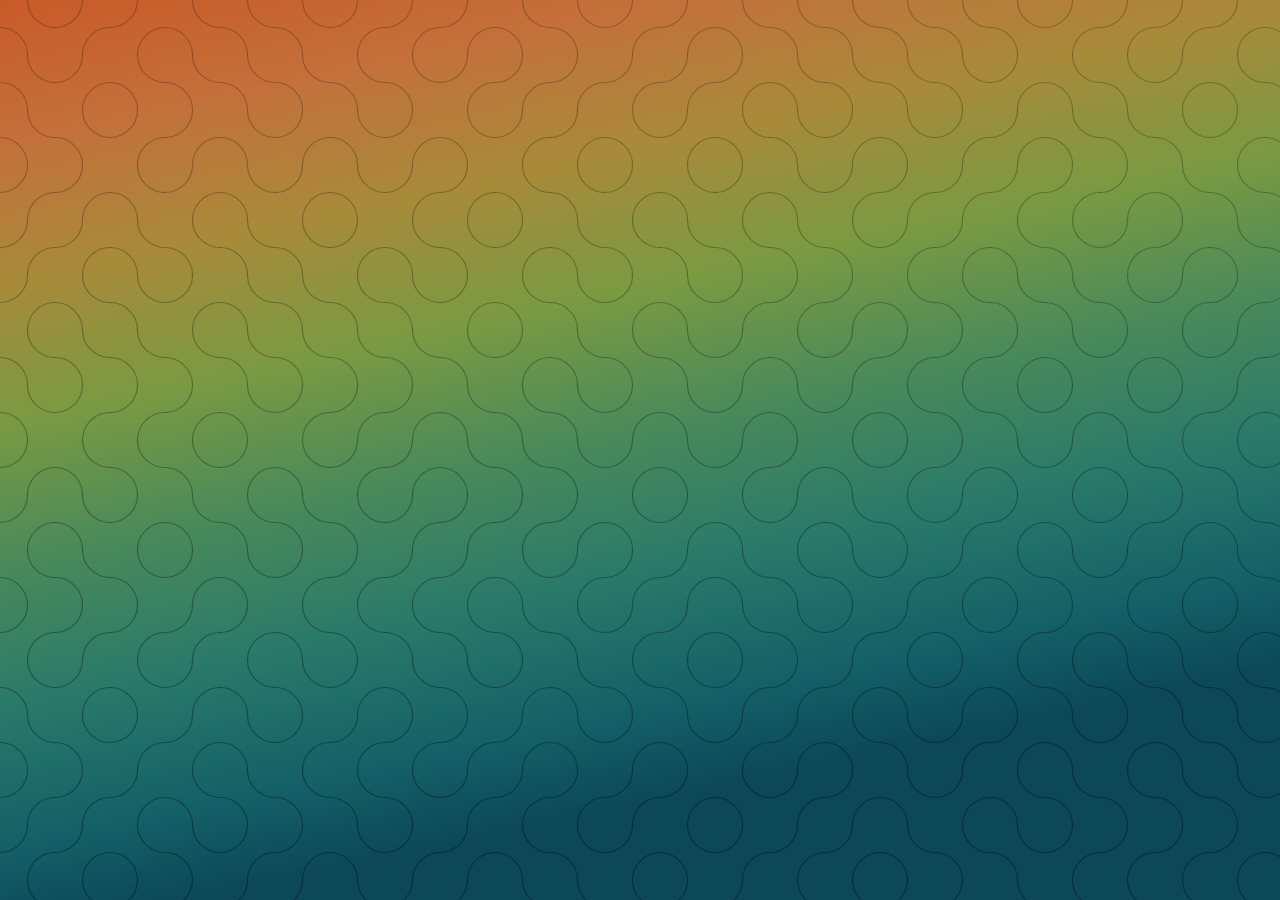
==== background.html @ 3bf6e8b2 "add background.html — vector art mimicking WSO homepage pattern Truchet tile pattern with quarter-ci" ====
<!DOCTYPE html>
<html lang="en">
<head>
  <meta charset="UTF-8" />
  <meta name="viewport" content="width=device-width, initial-scale=1.0" />
  <title>background</title>
  <style>
    body { margin: 0; overflow: hidden; background: #000; }
    canvas { display: block; }
  </style>
</head>
<body>
<canvas id="c"></canvas>
<script>
  const canvas = document.getElementById('c');
  const ctx = canvas.getContext('2d');

  let seed = 42;
  function rand() {
    seed = (seed * 16807) % 2147483647;
    return seed / 2147483647;
  }

  function draw() {
    const w = canvas.width = window.innerWidth;
    const h = canvas.height = window.innerHeight;

    // Gradient: warm orange-red → gold → olive → teal → dark blue-teal
    const grad = ctx.createLinearGradient(0, 0, w * 0.15, h);
    grad.addColorStop(0, '#c85a28');
    grad.addColorStop(0.15, '#c4703a');
    grad.addColorStop(0.3, '#a88a3a');
    grad.addColorStop(0.45, '#7a9a42');
    grad.addColorStop(0.6, '#4a8a5a');
    grad.addColorStop(0.75, '#2a7a6a');
    grad.addColorStop(0.9, '#146068');
    grad.addColorStop(1, '#0c4858');
    ctx.fillStyle = grad;
    ctx.fillRect(0, 0, w, h);

    // Truchet tile curves
    const size = 55;
    const cols = Math.ceil(w / size) + 1;
    const rows = Math.ceil(h / size) + 1;
    const r = size / 2;

    ctx.lineWidth = 1.2;
    ctx.lineCap = 'round';

    seed = 42;
    for (let row = 0; row < rows; row++) {
      for (let col = 0; col < cols; col++) {
        const x = col * size;
        const y = row * size;

        // Slightly vary line darkness based on position
        const t = y / h;
        const alpha = 0.22 + t * 0.12;
        ctx.strokeStyle = 'rgba(0,0,0,' + alpha + ')';

        if (rand() > 0.5) {
          ctx.beginPath();
          ctx.arc(x, y, r, 0, Math.PI / 2);
          ctx.stroke();
          ctx.beginPath();
          ctx.arc(x + size, y + size, r, Math.PI, Math.PI * 1.5);
          ctx.stroke();
        } else {
          ctx.beginPath();
          ctx.arc(x + size, y, r, Math.PI / 2, Math.PI);
          ctx.stroke();
          ctx.beginPath();
          ctx.arc(x, y + size, r, Math.PI * 1.5, Math.PI * 2);
          ctx.stroke();
        }
      }
    }
  }

  window.addEventListener('resize', draw);
  draw();
</script>
</body>
</html>
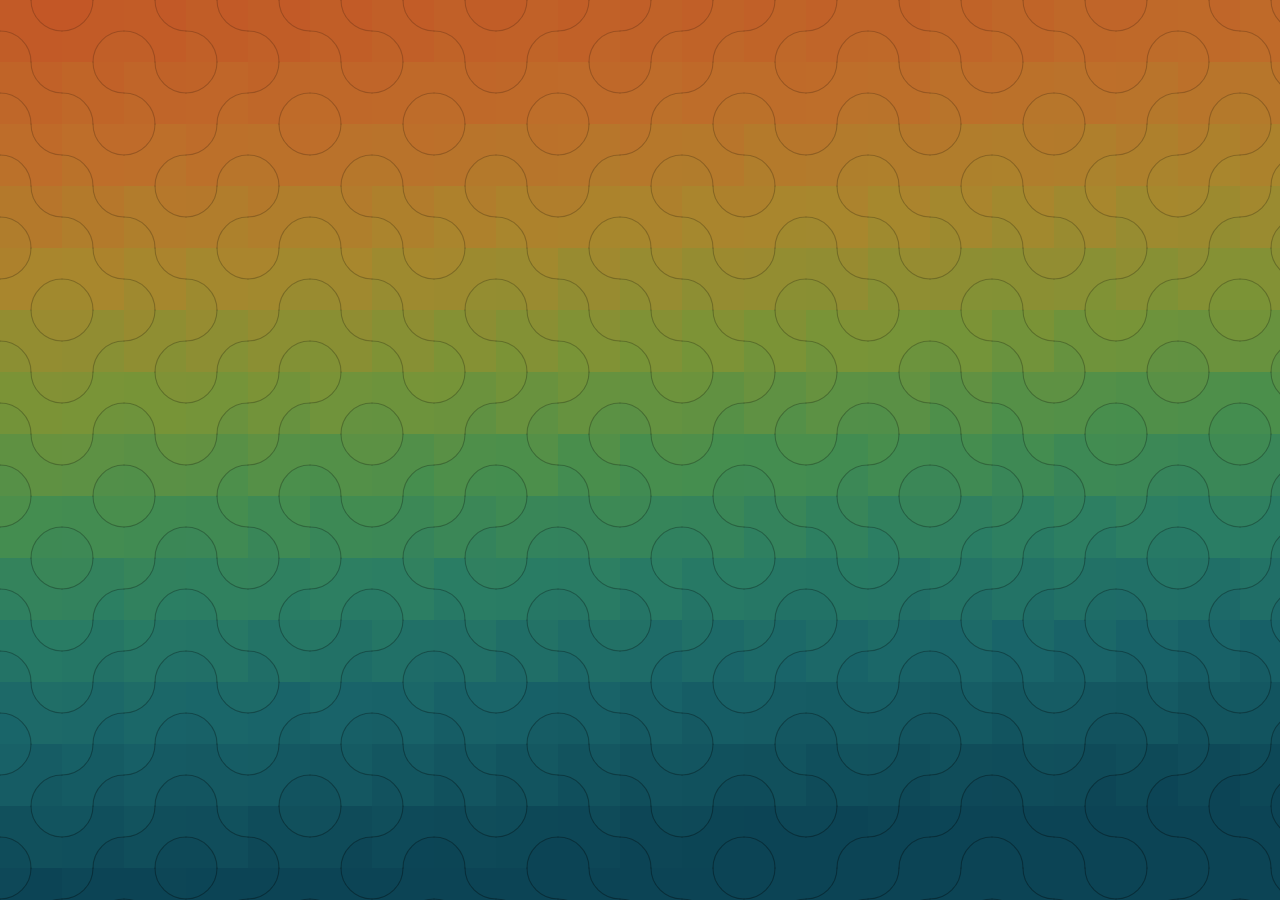
==== commit 06a9cc5b: "rewrite background with filled truchet cells for mosaic look Each tile's two regions are filled with" ====
--- a/background.html
+++ b/background.html
@@ -14,6 +14,7 @@
 <script>
   const canvas = document.getElementById('c');
   const ctx = canvas.getContext('2d');
+  const PI = Math.PI;
 
   let seed = 42;
   function rand() {
@@ -21,56 +22,104 @@
     return seed / 2147483647;
   }
 
+  function colorAt(x, y, w, h) {
+    const t = Math.max(0, Math.min(1, (y / h) + (x / w) * 0.12));
+    const stops = [
+      { p: 0,    r: 195, g: 85,  b: 38 },
+      { p: 0.18, r: 190, g: 110, b: 42 },
+      { p: 0.32, r: 168, g: 135, b: 45 },
+      { p: 0.46, r: 120, g: 148, b: 55 },
+      { p: 0.58, r: 70,  g: 142, b: 78 },
+      { p: 0.7,  r: 42,  g: 125, b: 100 },
+      { p: 0.82, r: 25,  g: 100, b: 105 },
+      { p: 1,    r: 12,  g: 68,  b: 85 }
+    ];
+    let i = 0;
+    while (i < stops.length - 2 && stops[i + 1].p < t) i++;
+    const a = stops[i], b = stops[i + 1];
+    const f = Math.max(0, Math.min(1, (t - a.p) / (b.p - a.p)));
+    return `rgb(${Math.round(a.r + (b.r - a.r) * f)},${Math.round(a.g + (b.g - a.g) * f)},${Math.round(a.b + (b.b - a.b) * f)})`;
+  }
+
   function draw() {
     const w = canvas.width = window.innerWidth;
     const h = canvas.height = window.innerHeight;
+    const S = 62;
+    const r = S / 2;
+    const cols = Math.ceil(w / S) + 2;
+    const rows = Math.ceil(h / S) + 2;
 
-    // Gradient: warm orange-red → gold → olive → teal → dark blue-teal
-    const grad = ctx.createLinearGradient(0, 0, w * 0.15, h);
-    grad.addColorStop(0, '#c85a28');
-    grad.addColorStop(0.15, '#c4703a');
-    grad.addColorStop(0.3, '#a88a3a');
-    grad.addColorStop(0.45, '#7a9a42');
-    grad.addColorStop(0.6, '#4a8a5a');
-    grad.addColorStop(0.75, '#2a7a6a');
-    grad.addColorStop(0.9, '#146068');
-    grad.addColorStop(1, '#0c4858');
-    ctx.fillStyle = grad;
-    ctx.fillRect(0, 0, w, h);
+    // Pass 1: fill cells
+    seed = 42;
+    for (let row = -1; row < rows; row++) {
+      for (let col = -1; col < cols; col++) {
+        const x = col * S;
+        const y = row * S;
+        const orient = rand() > 0.5;
 
-    // Truchet tile curves
-    const size = 55;
-    const cols = Math.ceil(w / size) + 1;
-    const rows = Math.ceil(h / size) + 1;
-    const r = size / 2;
+        // Fill tile background
+        ctx.fillStyle = colorAt(x + S * 0.5, y + S * 0.5, w, h);
+        ctx.fillRect(x, y, S, S);
 
-    ctx.lineWidth = 1.2;
+        if (orient) {
+          // Lobes at top-left and bottom-right
+          ctx.fillStyle = colorAt(x + r * 0.3, y + r * 0.3, w, h);
+          ctx.beginPath();
+          ctx.moveTo(x, y);
+          ctx.arc(x, y, r, 0, PI / 2);
+          ctx.closePath();
+          ctx.fill();
+
+          ctx.fillStyle = colorAt(x + S - r * 0.3, y + S - r * 0.3, w, h);
+          ctx.beginPath();
+          ctx.moveTo(x + S, y + S);
+          ctx.arc(x + S, y + S, r, PI, PI * 1.5);
+          ctx.closePath();
+          ctx.fill();
+        } else {
+          ctx.fillStyle = colorAt(x + S - r * 0.3, y + r * 0.3, w, h);
+          ctx.beginPath();
+          ctx.moveTo(x + S, y);
+          ctx.arc(x + S, y, r, PI / 2, PI);
+          ctx.closePath();
+          ctx.fill();
+
+          ctx.fillStyle = colorAt(x + r * 0.3, y + S - r * 0.3, w, h);
+          ctx.beginPath();
+          ctx.moveTo(x, y + S);
+          ctx.arc(x, y + S, r, PI * 1.5, PI * 2);
+          ctx.closePath();
+          ctx.fill();
+        }
+      }
+    }
+
+    // Pass 2: draw outlines
+    seed = 42;
+    ctx.lineWidth = 1.1;
     ctx.lineCap = 'round';
 
-    seed = 42;
-    for (let row = 0; row < rows; row++) {
-      for (let col = 0; col < cols; col++) {
-        const x = col * size;
-        const y = row * size;
+    for (let row = -1; row < rows; row++) {
+      for (let col = -1; col < cols; col++) {
+        const x = col * S;
+        const y = row * S;
+        const orient = rand() > 0.5;
+        const t = (y / h + (x / w) * 0.12);
+        ctx.strokeStyle = `rgba(0,0,0,${0.18 + t * 0.14})`;
 
-        // Slightly vary line darkness based on position
-        const t = y / h;
-        const alpha = 0.22 + t * 0.12;
-        ctx.strokeStyle = 'rgba(0,0,0,' + alpha + ')';
-
-        if (rand() > 0.5) {
+        if (orient) {
           ctx.beginPath();
-          ctx.arc(x, y, r, 0, Math.PI / 2);
+          ctx.arc(x, y, r, 0, PI / 2);
           ctx.stroke();
           ctx.beginPath();
-          ctx.arc(x + size, y + size, r, Math.PI, Math.PI * 1.5);
+          ctx.arc(x + S, y + S, r, PI, PI * 1.5);
           ctx.stroke();
         } else {
           ctx.beginPath();
-          ctx.arc(x + size, y, r, Math.PI / 2, Math.PI);
+          ctx.arc(x + S, y, r, PI / 2, PI);
           ctx.stroke();
           ctx.beginPath();
-          ctx.arc(x, y + size, r, Math.PI * 1.5, Math.PI * 2);
+          ctx.arc(x, y + S, r, PI * 1.5, PI * 2);
           ctx.stroke();
         }
       }
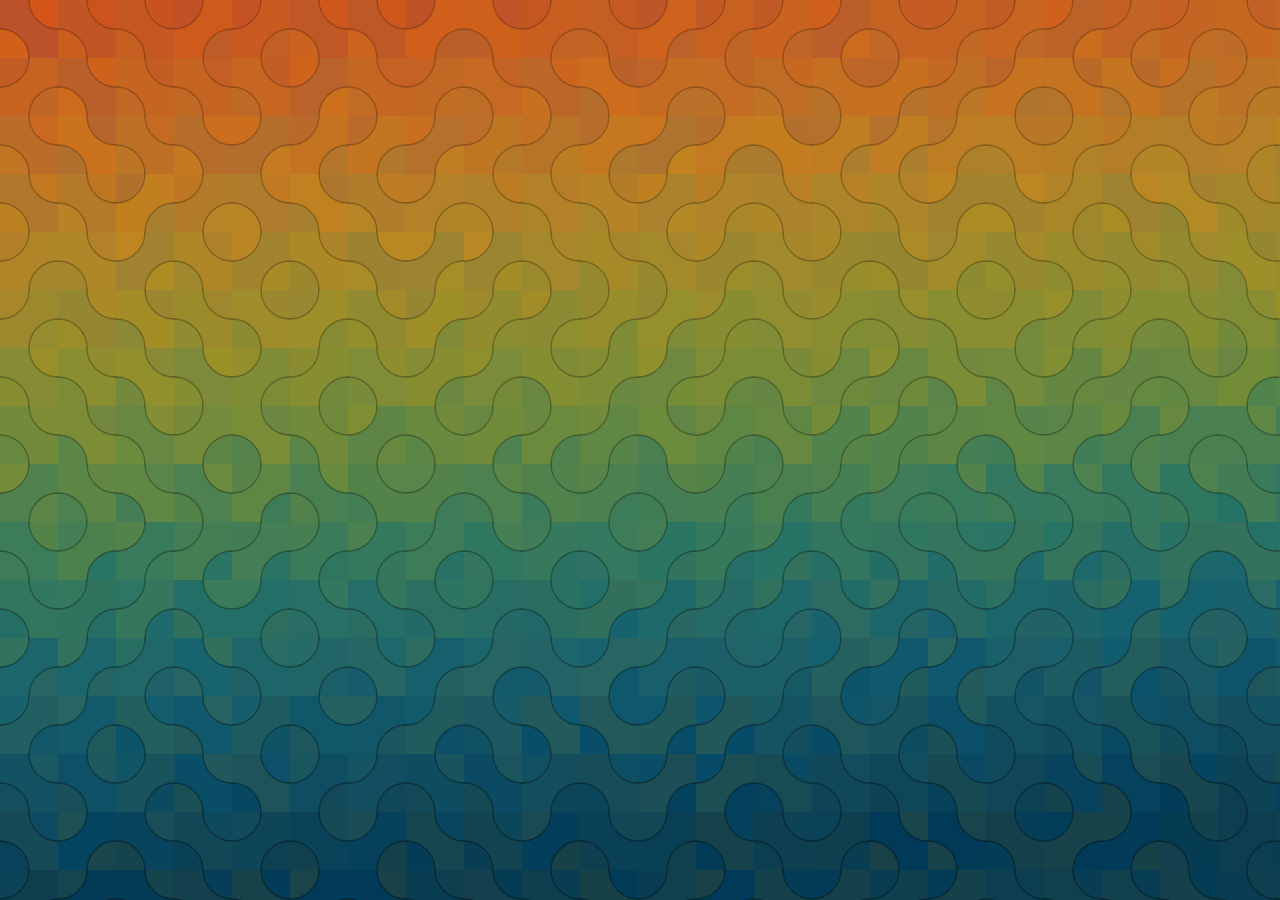
==== commit fd195ab4: "iterate background: filled cells with warm/cool noise, muted greens - Per-tile random warm/cool shif" ====
--- a/background.html
+++ b/background.html
@@ -22,29 +22,39 @@
     return seed / 2147483647;
   }
 
-  function colorAt(x, y, w, h) {
-    const t = Math.max(0, Math.min(1, (y / h) + (x / w) * 0.12));
-    const stops = [
-      { p: 0,    r: 195, g: 85,  b: 38 },
-      { p: 0.18, r: 190, g: 110, b: 42 },
-      { p: 0.32, r: 168, g: 135, b: 45 },
-      { p: 0.46, r: 120, g: 148, b: 55 },
-      { p: 0.58, r: 70,  g: 142, b: 78 },
-      { p: 0.7,  r: 42,  g: 125, b: 100 },
-      { p: 0.82, r: 25,  g: 100, b: 105 },
-      { p: 1,    r: 12,  g: 68,  b: 85 }
-    ];
+  const stops = [
+    { p: 0,    r: 200, g: 80,  b: 32 },
+    { p: 0.14, r: 195, g: 105, b: 36 },
+    { p: 0.28, r: 178, g: 132, b: 40 },
+    { p: 0.42, r: 140, g: 142, b: 48 },
+    { p: 0.54, r: 95,  g: 135, b: 68 },
+    { p: 0.66, r: 50,  g: 120, b: 95 },
+    { p: 0.78, r: 30,  g: 98,  b: 105 },
+    { p: 0.9,  r: 18,  g: 78,  b: 95 },
+    { p: 1,    r: 12,  g: 62,  b: 80 }
+  ];
+
+  function sampleRGB(t) {
+    t = Math.max(0, Math.min(1, t));
     let i = 0;
     while (i < stops.length - 2 && stops[i + 1].p < t) i++;
     const a = stops[i], b = stops[i + 1];
-    const f = Math.max(0, Math.min(1, (t - a.p) / (b.p - a.p)));
-    return `rgb(${Math.round(a.r + (b.r - a.r) * f)},${Math.round(a.g + (b.g - a.g) * f)},${Math.round(a.b + (b.b - a.b) * f)})`;
+    const f = (t - a.p) / (b.p - a.p);
+    return [
+      a.r + (b.r - a.r) * f,
+      a.g + (b.g - a.g) * f,
+      a.b + (b.b - a.b) * f
+    ];
+  }
+
+  function rgb(r, g, b) {
+    return `rgb(${Math.round(Math.max(0, Math.min(255, r)))},${Math.round(Math.max(0, Math.min(255, g)))},${Math.round(Math.max(0, Math.min(255, b)))})`;
   }
 
   function draw() {
     const w = canvas.width = window.innerWidth;
     const h = canvas.height = window.innerHeight;
-    const S = 62;
+    const S = 58;
     const r = S / 2;
     const cols = Math.ceil(w / S) + 2;
     const rows = Math.ceil(h / S) + 2;
@@ -55,39 +65,29 @@
       for (let col = -1; col < cols; col++) {
         const x = col * S;
         const y = row * S;
-        const orient = rand() > 0.5;
+        const orient = rand() > 0.5 ? 1 : 0;
 
-        // Fill tile background
-        ctx.fillStyle = colorAt(x + S * 0.5, y + S * 0.5, w, h);
+        // Per-tile random shift creates stained-glass variation
+        const n = (rand() - 0.5) * 2; // -1 to 1
+
+        // Channel (tile background) — base gradient + cool shift
+        const ct = (y + S / 2) / h + (x + S / 2) / w * 0.1;
+        const cc = sampleRGB(ct);
+        ctx.fillStyle = rgb(cc[0] - n * 12, cc[1] - n * 4, cc[2] + n * 8);
         ctx.fillRect(x, y, S, S);
 
-        if (orient) {
-          // Lobes at top-left and bottom-right
-          ctx.fillStyle = colorAt(x + r * 0.3, y + r * 0.3, w, h);
+        // Lobes — sampled at lobe position + warm shift (opposite of channel)
+        const lobes = orient
+          ? [[x, y, 0, PI / 2], [x + S, y + S, PI, PI * 1.5]]
+          : [[x + S, y, PI / 2, PI], [x, y + S, PI * 1.5, PI * 2]];
+
+        for (const [cx, cy, sa, ea] of lobes) {
+          const lt = cy / h + cx / w * 0.1;
+          const lc = sampleRGB(lt);
+          ctx.fillStyle = rgb(lc[0] + n * 12, lc[1] + n * 4, lc[2] - n * 8);
           ctx.beginPath();
-          ctx.moveTo(x, y);
-          ctx.arc(x, y, r, 0, PI / 2);
-          ctx.closePath();
-          ctx.fill();
-
-          ctx.fillStyle = colorAt(x + S - r * 0.3, y + S - r * 0.3, w, h);
-          ctx.beginPath();
-          ctx.moveTo(x + S, y + S);
-          ctx.arc(x + S, y + S, r, PI, PI * 1.5);
-          ctx.closePath();
-          ctx.fill();
-        } else {
-          ctx.fillStyle = colorAt(x + S - r * 0.3, y + r * 0.3, w, h);
-          ctx.beginPath();
-          ctx.moveTo(x + S, y);
-          ctx.arc(x + S, y, r, PI / 2, PI);
-          ctx.closePath();
-          ctx.fill();
-
-          ctx.fillStyle = colorAt(x + r * 0.3, y + S - r * 0.3, w, h);
-          ctx.beginPath();
-          ctx.moveTo(x, y + S);
-          ctx.arc(x, y + S, r, PI * 1.5, PI * 2);
+          ctx.moveTo(cx, cy);
+          ctx.arc(cx, cy, r, sa, ea);
           ctx.closePath();
           ctx.fill();
         }
@@ -96,31 +96,25 @@
 
     // Pass 2: draw outlines
     seed = 42;
-    ctx.lineWidth = 1.1;
+    ctx.lineWidth = 1.3;
     ctx.lineCap = 'round';
 
     for (let row = -1; row < rows; row++) {
       for (let col = -1; col < cols; col++) {
         const x = col * S;
         const y = row * S;
-        const orient = rand() > 0.5;
-        const t = (y / h + (x / w) * 0.12);
-        ctx.strokeStyle = `rgba(0,0,0,${0.18 + t * 0.14})`;
+        const orient = rand() > 0.5 ? 1 : 0;
+        rand(); // consume the noise rand to stay in sync
+
+        const t = (y + S / 2) / h;
+        ctx.strokeStyle = `rgba(0,0,0,${0.22 + t * 0.13})`;
 
         if (orient) {
-          ctx.beginPath();
-          ctx.arc(x, y, r, 0, PI / 2);
-          ctx.stroke();
-          ctx.beginPath();
-          ctx.arc(x + S, y + S, r, PI, PI * 1.5);
-          ctx.stroke();
+          ctx.beginPath(); ctx.arc(x, y, r, 0, PI / 2); ctx.stroke();
+          ctx.beginPath(); ctx.arc(x + S, y + S, r, PI, PI * 1.5); ctx.stroke();
         } else {
-          ctx.beginPath();
-          ctx.arc(x + S, y, r, PI / 2, PI);
-          ctx.stroke();
-          ctx.beginPath();
-          ctx.arc(x, y + S, r, PI * 1.5, PI * 2);
-          ctx.stroke();
+          ctx.beginPath(); ctx.arc(x + S, y, r, PI / 2, PI); ctx.stroke();
+          ctx.beginPath(); ctx.arc(x, y + S, r, PI * 1.5, PI * 2); ctx.stroke();
         }
       }
     }
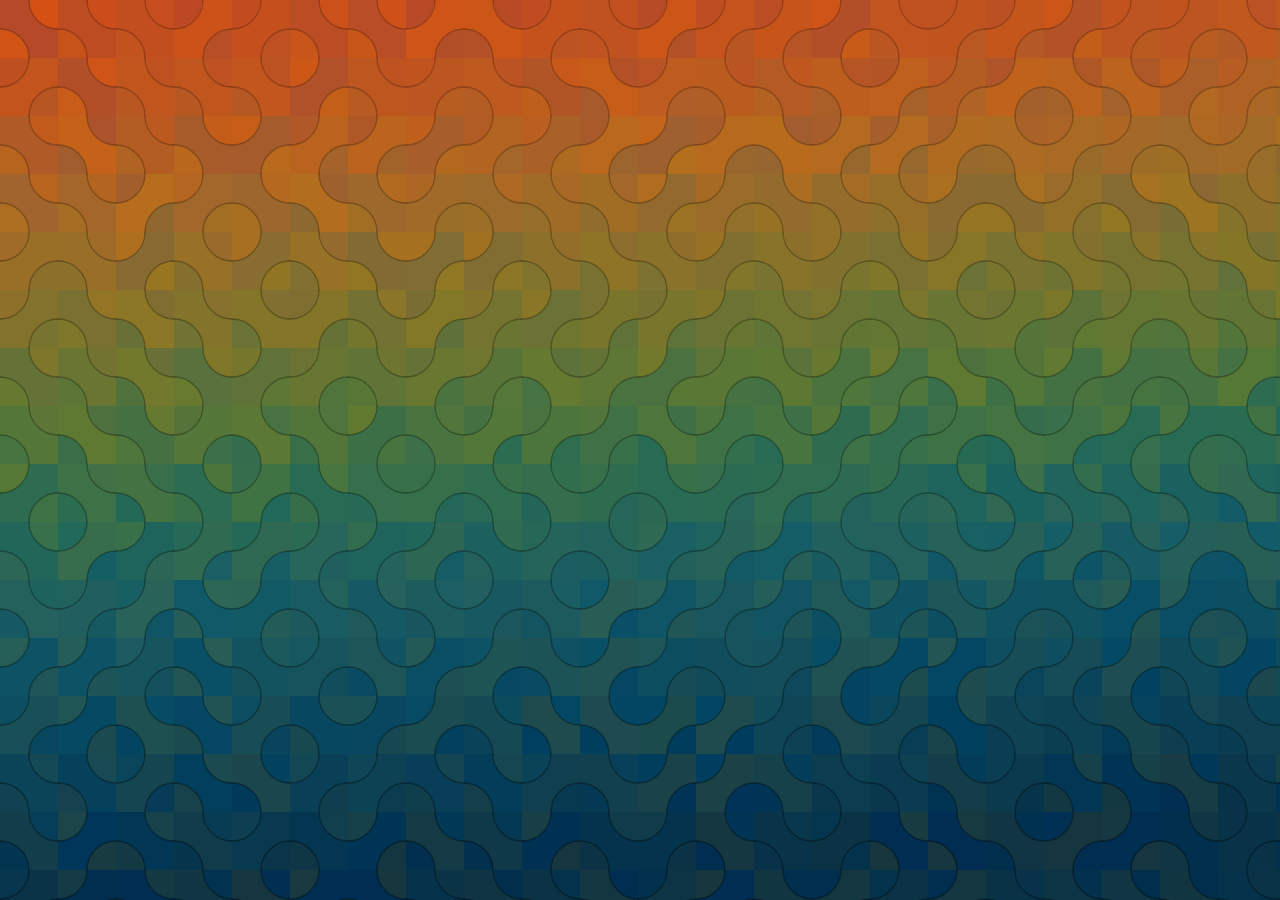
==== commit ee6a2fa1: "tune background colors: reduce golden band, more olive-brown mids Iterated with Playwright screensho" ====
--- a/background.html
+++ b/background.html
@@ -23,15 +23,16 @@
   }
 
   const stops = [
-    { p: 0,    r: 200, g: 80,  b: 32 },
-    { p: 0.14, r: 195, g: 105, b: 36 },
-    { p: 0.28, r: 178, g: 132, b: 40 },
-    { p: 0.42, r: 140, g: 142, b: 48 },
-    { p: 0.54, r: 95,  g: 135, b: 68 },
-    { p: 0.66, r: 50,  g: 120, b: 95 },
-    { p: 0.78, r: 30,  g: 98,  b: 105 },
-    { p: 0.9,  r: 18,  g: 78,  b: 95 },
-    { p: 1,    r: 12,  g: 62,  b: 80 }
+    { p: 0,    r: 198, g: 75,  b: 30 },
+    { p: 0.12, r: 190, g: 85,  b: 32 },
+    { p: 0.24, r: 168, g: 105, b: 38 },
+    { p: 0.36, r: 130, g: 115, b: 44 },
+    { p: 0.48, r: 85,  g: 118, b: 56 },
+    { p: 0.58, r: 48,  g: 110, b: 78 },
+    { p: 0.68, r: 30,  g: 95,  b: 96 },
+    { p: 0.80, r: 18,  g: 78,  b: 92 },
+    { p: 0.92, r: 12,  g: 62,  b: 82 },
+    { p: 1,    r: 8,   g: 50,  b: 72 }
   ];
 
   function sampleRGB(t) {
@@ -73,7 +74,7 @@
         // Channel (tile background) — base gradient + cool shift
         const ct = (y + S / 2) / h + (x + S / 2) / w * 0.1;
         const cc = sampleRGB(ct);
-        ctx.fillStyle = rgb(cc[0] - n * 12, cc[1] - n * 4, cc[2] + n * 8);
+        ctx.fillStyle = rgb(cc[0] - n * 15, cc[1] - n * 5, cc[2] + n * 10);
         ctx.fillRect(x, y, S, S);
 
         // Lobes — sampled at lobe position + warm shift (opposite of channel)
@@ -84,7 +85,7 @@
         for (const [cx, cy, sa, ea] of lobes) {
           const lt = cy / h + cx / w * 0.1;
           const lc = sampleRGB(lt);
-          ctx.fillStyle = rgb(lc[0] + n * 12, lc[1] + n * 4, lc[2] - n * 8);
+          ctx.fillStyle = rgb(lc[0] + n * 15, lc[1] + n * 5, lc[2] - n * 10);
           ctx.beginPath();
           ctx.moveTo(cx, cy);
           ctx.arc(cx, cy, r, sa, ea);
